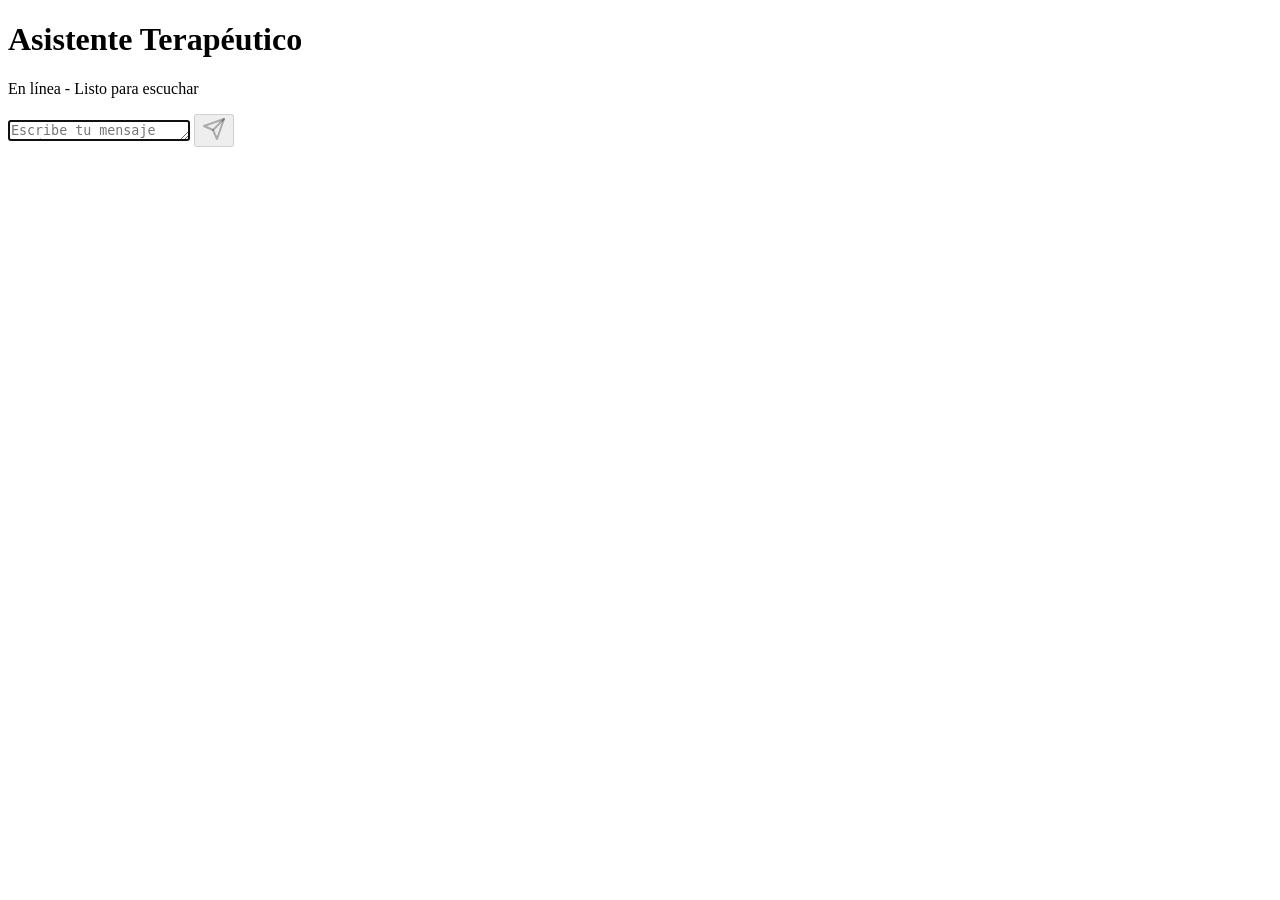
==== index.html @ d5e718c6 "Add index.html" ====
<!DOCTYPE html>
<html lang="es">
<head>
    <meta charset="UTF-8">
    <meta name="viewport" content="width=device-width, initial-scale=1.0">
    <title>Asistente Terapéutico - Web</title>
    <link rel="stylesheet" href="style.css">
    <link href="https://fonts.googleapis.com/css2?family=Inter:wght@400;500;600&display=swap" rel="stylesheet">
</head>
<body>
    <div class="app-container">
        <header class="app-header">
            <div class="header-info">
                <div class="avatar-container">
                    <div class="avatar pulse"></div>
                </div>
                <div>
                    <h1>Asistente Terapéutico</h1>
                    <p class="status">En línea - Listo para escuchar</p>
                </div>
            </div>
        </header>
        
        <main class="chat-container" id="chatContainer">
            <!-- Los mensajes aparecerán aquí -->
        </main>

        <footer class="input-container">
            <div class="input-wrapper">
                <textarea id="messageInput" placeholder="Escribe tu mensaje aquí..." rows="1" autofocus></textarea>
                <button id="sendButton" class="send-btn" aria-label="Enviar mensaje" disabled>
                    <svg viewBox="0 0 24 24" width="24" height="24" stroke="currentColor" stroke-width="2" fill="none" stroke-linecap="round" stroke-linejoin="round"><line x1="22" y1="2" x2="11" y2="13"></line><polygon points="22 2 15 22 11 13 2 9 22 2"></polygon></svg>
                </button>
            </div>
        </footer>
    </div>
    <script src="script.js"></script>
</body>
</html>
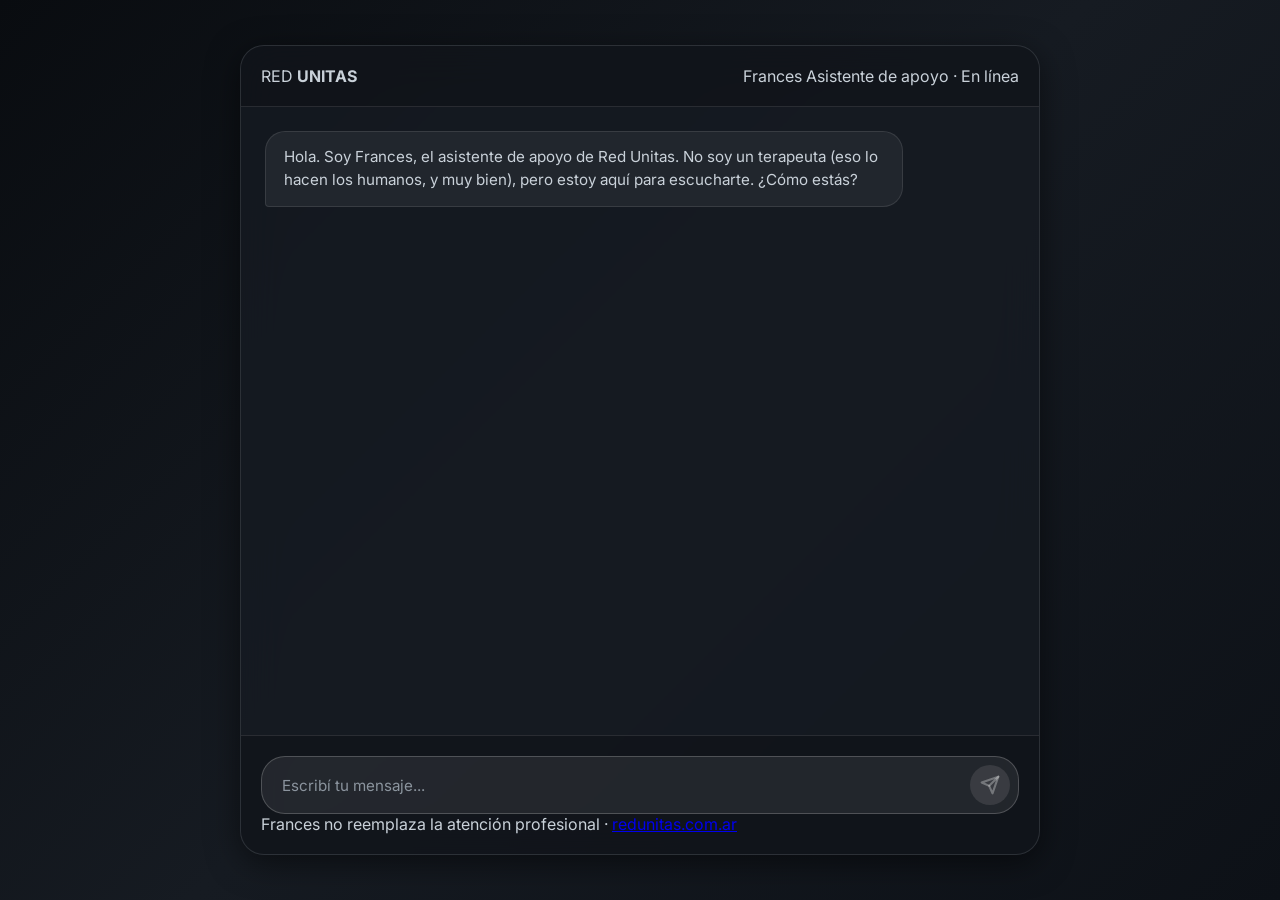
==== commit af1263c0: "UI redesign: Red Unitas branding" ====
--- a/index.html
+++ b/index.html
@@ -1,39 +1,57 @@
 <!DOCTYPE html>
 <html lang="es">
+
 <head>
     <meta charset="UTF-8">
     <meta name="viewport" content="width=device-width, initial-scale=1.0">
-    <title>Asistente Terapéutico - Web</title>
+    <title>Frances - Asistente de Apoyo | Red Unitas</title>
+    <meta name="description"
+        content="Frances es el asistente de apoyo emocional de Red Unitas. Estamos aquí para escucharte.">
     <link rel="stylesheet" href="style.css">
-    <link href="https://fonts.googleapis.com/css2?family=Inter:wght@400;500;600&display=swap" rel="stylesheet">
+    <link href="https://fonts.googleapis.com/css2?family=Inter:wght@400;500;600;700&display=swap" rel="stylesheet">
 </head>
+
 <body>
     <div class="app-container">
         <header class="app-header">
-            <div class="header-info">
-                <div class="avatar-container">
-                    <div class="avatar pulse"></div>
+            <div class="header-brand">
+                <img src="https://www.redunitas.com.ar/images/logo_header.png" alt="Red Unitas" class="logo"
+                    onerror="this.style.display='none'; document.querySelector('.logo-fallback').style.display='flex'">
+                <div class="logo-fallback" style="display:none">
+                    <span class="logo-text">RED <strong>UNITAS</strong></span>
                 </div>
-                <div>
-                    <h1>Asistente Terapéutico</h1>
-                    <p class="status">En línea - Listo para escuchar</p>
+            </div>
+            <div class="header-assistant">
+                <div class="assistant-avatar">
+                    <div class="avatar-dot pulse"></div>
+                </div>
+                <div class="assistant-info">
+                    <span class="assistant-name">Frances</span>
+                    <span class="assistant-status">Asistente de apoyo · En línea</span>
                 </div>
             </div>
         </header>
-        
+
         <main class="chat-container" id="chatContainer">
             <!-- Los mensajes aparecerán aquí -->
         </main>
 
         <footer class="input-container">
             <div class="input-wrapper">
-                <textarea id="messageInput" placeholder="Escribe tu mensaje aquí..." rows="1" autofocus></textarea>
+                <textarea id="messageInput" placeholder="Escribí tu mensaje..." rows="1" autofocus></textarea>
                 <button id="sendButton" class="send-btn" aria-label="Enviar mensaje" disabled>
-                    <svg viewBox="0 0 24 24" width="24" height="24" stroke="currentColor" stroke-width="2" fill="none" stroke-linecap="round" stroke-linejoin="round"><line x1="22" y1="2" x2="11" y2="13"></line><polygon points="22 2 15 22 11 13 2 9 22 2"></polygon></svg>
+                    <svg viewBox="0 0 24 24" width="20" height="20" stroke="currentColor" stroke-width="2.5" fill="none"
+                        stroke-linecap="round" stroke-linejoin="round">
+                        <line x1="22" y1="2" x2="11" y2="13"></line>
+                        <polygon points="22 2 15 22 11 13 2 9 22 2"></polygon>
+                    </svg>
                 </button>
             </div>
+            <p class="footer-note">Frances no reemplaza la atención profesional · <a href="https://www.redunitas.com.ar"
+                    target="_blank">redunitas.com.ar</a></p>
         </footer>
     </div>
     <script src="script.js"></script>
 </body>
-</html>
+
+</html>
--- a/style.css
+++ b/style.css
@@ -0,0 +1,261 @@
+:root {
+    --bg-color: #0d1117;
+    --container-bg: rgba(22, 27, 34, 0.8);
+    --primary: #2ea043;
+    --primary-hover: #3fb950;
+    --text-main: #c9d1d9;
+    --text-muted: #8b949e;
+    --msg-user: #1f6feb;
+    --msg-ai: #21262d;
+    --glass-border: rgba(255, 255, 255, 0.1);
+}
+
+* {
+    box-sizing: border-box;
+    margin: 0;
+    padding: 0;
+}
+
+body {
+    font-family: 'Inter', sans-serif;
+    background: linear-gradient(135deg, #090c10, #161b22, #0d1117);
+    color: var(--text-main);
+    height: 100vh;
+    display: flex;
+    justify-content: center;
+    align-items: center;
+}
+
+.app-container {
+    width: 100%;
+    max-width: 800px;
+    height: 100vh;
+    display: flex;
+    flex-direction: column;
+    background: var(--container-bg);
+    backdrop-filter: blur(20px);
+    -webkit-backdrop-filter: blur(20px);
+    box-shadow: 0 8px 32px rgba(0, 0, 0, 0.5);
+    border-left: 1px solid var(--glass-border);
+    border-right: 1px solid var(--glass-border);
+}
+
+@media (min-width: 640px) {
+    .app-container {
+        height: 90vh;
+        border-radius: 24px;
+        border: 1px solid var(--glass-border);
+        overflow: hidden;
+    }
+}
+
+.app-header {
+    padding: 20px;
+    background: rgba(0, 0, 0, 0.2);
+    border-bottom: 1px solid var(--glass-border);
+    display: flex;
+    align-items: center;
+    justify-content: space-between;
+}
+
+.header-info {
+    display: flex;
+    align-items: center;
+    gap: 16px;
+}
+
+.avatar {
+    width: 44px;
+    height: 44px;
+    border-radius: 50%;
+    background: linear-gradient(135deg, #3fb950, #2ea043);
+    position: relative;
+    box-shadow: 0 0 15px rgba(46, 160, 67, 0.4);
+}
+
+.pulse {
+    animation: pulse 2s infinite;
+}
+
+@keyframes pulse {
+    0% { box-shadow: 0 0 0 0 rgba(46, 160, 67, 0.4); }
+    70% { box-shadow: 0 0 0 10px rgba(46, 160, 67, 0); }
+    100% { box-shadow: 0 0 0 0 rgba(46, 160, 67, 0); }
+}
+
+h1 {
+    font-size: 1.2rem;
+    font-weight: 600;
+    margin-bottom: 4px;
+}
+
+.status {
+    font-size: 0.85rem;
+    color: var(--primary);
+    display: flex;
+    align-items: center;
+    gap: 6px;
+}
+
+.status::before {
+    content: '';
+    display: block;
+    width: 8px;
+    height: 8px;
+    background: var(--primary);
+    border-radius: 50%;
+}
+
+.chat-container {
+    flex: 1;
+    padding: 24px;
+    overflow-y: auto;
+    display: flex;
+    flex-direction: column;
+    gap: 16px;
+    scroll-behavior: smooth;
+}
+
+.chat-container::-webkit-scrollbar { width: 6px; }
+.chat-container::-webkit-scrollbar-track { background: transparent; }
+.chat-container::-webkit-scrollbar-thumb { background: rgba(255,255,255,0.1); border-radius: 10px; }
+
+.message {
+    max-width: 85%;
+    padding: 14px 18px;
+    border-radius: 20px;
+    font-size: 0.95rem;
+    line-height: 1.5;
+    animation: floatIn 0.3s ease-out forwards;
+    opacity: 0;
+    transform: translateY(10px);
+    word-wrap: break-word;
+}
+
+.message p {
+    margin-bottom: 10px;
+}
+.message p:last-child {
+    margin-bottom: 0;
+}
+
+@keyframes floatIn {
+    to { opacity: 1; transform: translateY(0); }
+}
+
+.message.ai {
+    background: var(--msg-ai);
+    align-self: flex-start;
+    border-bottom-left-radius: 4px;
+    color: var(--text-main);
+    border: 1px solid var(--glass-border);
+}
+
+.message.user {
+    background: var(--msg-user);
+    align-self: flex-end;
+    border-bottom-right-radius: 4px;
+    color: #fff;
+    box-shadow: 0 4px 12px rgba(31, 111, 235, 0.3);
+}
+
+.message.error {
+    background: rgba(248, 81, 73, 0.1);
+    color: #ff7b72;
+    border: 1px solid rgba(248, 81, 73, 0.4);
+    align-self: center;
+    font-size: 0.85rem;
+}
+
+.input-container {
+    padding: 20px;
+    background: rgba(0, 0, 0, 0.2);
+    border-top: 1px solid var(--glass-border);
+}
+
+.input-wrapper {
+    display: flex;
+    gap: 12px;
+    background: rgba(255, 255, 255, 0.05);
+    border: 1px solid var(--glass-border);
+    border-radius: 24px;
+    padding: 8px 8px 8px 20px;
+    align-items: flex-end;
+    transition: all 0.2s ease;
+}
+
+.input-wrapper:focus-within {
+    border-color: rgba(255,255,255,0.2);
+    background: rgba(255, 255, 255, 0.08);
+}
+
+textarea {
+    flex: 1;
+    background: transparent;
+    border: none;
+    color: var(--text-main);
+    font-family: inherit;
+    font-size: 0.95rem;
+    resize: none;
+    max-height: 120px;
+    padding: 10px 0;
+    outline: none;
+}
+
+textarea::placeholder {
+    color: var(--text-muted);
+}
+
+.send-btn {
+    background: var(--primary);
+    color: #fff;
+    border: none;
+    width: 40px;
+    height: 40px;
+    border-radius: 50%;
+    display: flex;
+    justify-content: center;
+    align-items: center;
+    cursor: pointer;
+    transition: all 0.2s;
+    flex-shrink: 0;
+}
+
+.send-btn:hover:not(:disabled) {
+    background: var(--primary-hover);
+    transform: scale(1.05);
+}
+
+.send-btn:disabled {
+    background: rgba(255, 255, 255, 0.1);
+    color: rgba(255, 255, 255, 0.3);
+    cursor: not-allowed;
+}
+
+.typing-indicator {
+    display: flex;
+    gap: 4px;
+    padding: 16px 20px;
+    background: var(--msg-ai);
+    border-radius: 20px;
+    border-bottom-left-radius: 4px;
+    align-self: flex-start;
+    animation: floatIn 0.3s ease-out forwards;
+    border: 1px solid var(--glass-border);
+}
+
+.dot {
+    width: 6px;
+    height: 6px;
+    background: var(--text-muted);
+    border-radius: 50%;
+    animation: bounce 1.4s infinite ease-in-out both;
+}
+
+.dot:nth-child(1) { animation-delay: -0.32s; }
+.dot:nth-child(2) { animation-delay: -0.16s; }
+
+@keyframes bounce {
+    0%, 80%, 100% { transform: scale(0); }
+    40% { transform: scale(1); }
+}
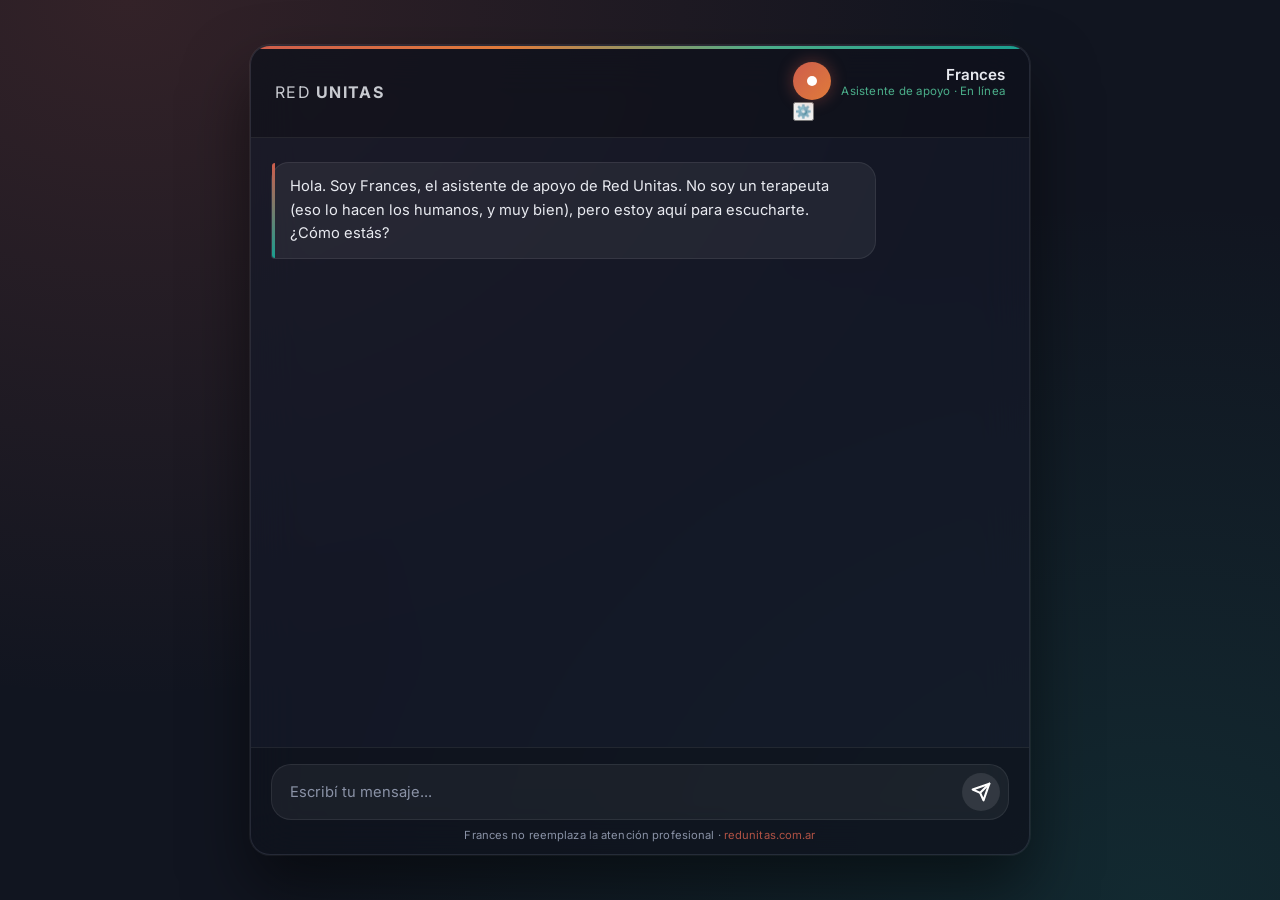
==== commit df77745c: "Add setup overlay for API key" ====
--- a/index.html
+++ b/index.html
@@ -12,6 +12,27 @@
 </head>
 
 <body>
+
+    <!-- ── Setup overlay (shown on first visit) ── -->
+    <div id="setupOverlay" class="overlay" style="display:none">
+        <div class="overlay-card">
+            <img src="https://www.redunitas.com.ar/images/logo_header.png" alt="Red Unitas" class="overlay-logo"
+                onerror="this.style.display='none'">
+            <h2>Configurar Frances</h2>
+            <p>Para usar el asistente necesitás una <strong>API Key de Groq</strong> (gratuita).</p>
+            <ol>
+                <li>Creá una cuenta en <a href="https://console.groq.com" target="_blank">console.groq.com</a></li>
+                <li>Andá a <strong>API Keys → Create API Key</strong></li>
+                <li>Pegá la key aquí abajo</li>
+            </ol>
+            <input type="password" id="apiKeyInput" placeholder="gsk_..." autocomplete="off" spellcheck="false">
+            <p id="keyError" class="key-error"></p>
+            <button id="saveKeyBtn" class="overlay-btn">Guardar y empezar</button>
+            <p class="overlay-note">La key se guarda solo en tu navegador. Nunca se sube a ningún servidor.</p>
+        </div>
+    </div>
+
+    <!-- ── Main app ── -->
     <div class="app-container">
         <header class="app-header">
             <div class="header-brand">
@@ -21,24 +42,25 @@
                     <span class="logo-text">RED <strong>UNITAS</strong></span>
                 </div>
             </div>
-            <div class="header-assistant">
-                <div class="assistant-avatar">
-                    <div class="avatar-dot pulse"></div>
+            <div class="header-right">
+                <div class="header-assistant">
+                    <div class="assistant-avatar">
+                        <div class="avatar-dot pulse"></div>
+                    </div>
+                    <div class="assistant-info">
+                        <span class="assistant-name">Frances</span>
+                        <span class="assistant-status">Asistente de apoyo · En línea</span>
+                    </div>
                 </div>
-                <div class="assistant-info">
-                    <span class="assistant-name">Frances</span>
-                    <span class="assistant-status">Asistente de apoyo · En línea</span>
-                </div>
+                <button id="changeKeyBtn" class="key-btn" title="Cambiar API Key">⚙️</button>
             </div>
         </header>
 
-        <main class="chat-container" id="chatContainer">
-            <!-- Los mensajes aparecerán aquí -->
-        </main>
+        <main class="chat-container" id="chatContainer"></main>
 
         <footer class="input-container">
             <div class="input-wrapper">
-                <textarea id="messageInput" placeholder="Escribí tu mensaje..." rows="1" autofocus></textarea>
+                <textarea id="messageInput" placeholder="Escribí tu mensaje..." rows="1" disabled></textarea>
                 <button id="sendButton" class="send-btn" aria-label="Enviar mensaje" disabled>
                     <svg viewBox="0 0 24 24" width="20" height="20" stroke="currentColor" stroke-width="2.5" fill="none"
                         stroke-linecap="round" stroke-linejoin="round">
@@ -47,10 +69,13 @@
                     </svg>
                 </button>
             </div>
-            <p class="footer-note">Frances no reemplaza la atención profesional · <a href="https://www.redunitas.com.ar"
-                    target="_blank">redunitas.com.ar</a></p>
+            <p class="footer-note">
+                Frances no reemplaza la atención profesional ·
+                <a href="https://www.redunitas.com.ar" target="_blank">redunitas.com.ar</a>
+            </p>
         </footer>
     </div>
+
     <script src="script.js"></script>
 </body>
 
--- a/style.css
+++ b/style.css
@@ -1,205 +1,309 @@
 :root {
-    --bg-color: #0d1117;
-    --container-bg: rgba(22, 27, 34, 0.8);
-    --primary: #2ea043;
-    --primary-hover: #3fb950;
-    --text-main: #c9d1d9;
-    --text-muted: #8b949e;
-    --msg-user: #1f6feb;
-    --msg-ai: #21262d;
-    --glass-border: rgba(255, 255, 255, 0.1);
-}
-
-* {
+    /* Red Unitas brand palette */
+    --ru-coral: #CE5D4C;
+    --ru-orange: #E07B3A;
+    --ru-green: #4BAE8A;
+    --ru-teal: #1A9E8F;
+    --ru-dark: #1a1f2e;
+    --ru-darker: #111520;
+    --ru-card: rgba(255, 255, 255, 0.05);
+    --ru-border: rgba(255, 255, 255, 0.08);
+    --text-main: #e8eaf0;
+    --text-muted: #8a92a6;
+    --msg-user-bg: var(--ru-coral);
+    --msg-ai-bg: rgba(255, 255, 255, 0.06);
+}
+
+/* ─── Reset ─── */
+*,
+*::before,
+*::after {
     box-sizing: border-box;
     margin: 0;
     padding: 0;
 }
 
+html,
 body {
+    height: 100%;
     font-family: 'Inter', sans-serif;
-    background: linear-gradient(135deg, #090c10, #161b22, #0d1117);
+    background: var(--ru-darker);
     color: var(--text-main);
-    height: 100vh;
+}
+
+body {
+    background:
+        radial-gradient(ellipse at 10% 0%, rgba(206, 93, 76, .18) 0%, transparent 55%),
+        radial-gradient(ellipse at 90% 100%, rgba(26, 158, 143, .15) 0%, transparent 55%),
+        var(--ru-darker);
     display: flex;
     justify-content: center;
     align-items: center;
-}
-
+    min-height: 100vh;
+}
+
+/* ─── App shell ─── */
 .app-container {
     width: 100%;
-    max-width: 800px;
+    max-width: 780px;
     height: 100vh;
     display: flex;
     flex-direction: column;
-    background: var(--container-bg);
-    backdrop-filter: blur(20px);
-    -webkit-backdrop-filter: blur(20px);
-    box-shadow: 0 8px 32px rgba(0, 0, 0, 0.5);
-    border-left: 1px solid var(--glass-border);
-    border-right: 1px solid var(--glass-border);
+    background: rgba(20, 25, 40, 0.7);
+    backdrop-filter: blur(24px);
+    -webkit-backdrop-filter: blur(24px);
+    border: 1px solid var(--ru-border);
+    overflow: hidden;
 }
 
 @media (min-width: 640px) {
     .app-container {
         height: 90vh;
-        border-radius: 24px;
-        border: 1px solid var(--glass-border);
-        overflow: hidden;
-    }
-}
-
+        border-radius: 20px;
+        box-shadow: 0 32px 64px rgba(0, 0, 0, .5), 0 0 0 1px var(--ru-border);
+    }
+}
+
+/* ─── Header ─── */
 .app-header {
-    padding: 20px;
-    background: rgba(0, 0, 0, 0.2);
-    border-bottom: 1px solid var(--glass-border);
     display: flex;
     align-items: center;
     justify-content: space-between;
-}
-
-.header-info {
-    display: flex;
-    align-items: center;
+    padding: 16px 24px;
+    background: rgba(0, 0, 0, .25);
+    border-bottom: 1px solid var(--ru-border);
     gap: 16px;
 }
 
-.avatar {
-    width: 44px;
-    height: 44px;
+.header-brand {
+    display: flex;
+    align-items: center;
+}
+
+.logo {
+    height: 36px;
+    width: auto;
+    filter: brightness(0) invert(1);
+    /* logo blanco sobre fondo oscuro */
+    opacity: 0.92;
+}
+
+.logo-fallback {
+    align-items: center;
+}
+
+.logo-text {
+    font-size: 1rem;
+    letter-spacing: .08em;
+    color: var(--text-main);
+    opacity: .85;
+}
+
+.header-assistant {
+    display: flex;
+    align-items: center;
+    gap: 10px;
+}
+
+.assistant-avatar {
+    position: relative;
+    width: 38px;
+    height: 38px;
     border-radius: 50%;
-    background: linear-gradient(135deg, #3fb950, #2ea043);
+    background: linear-gradient(135deg, var(--ru-coral), var(--ru-orange));
+    display: flex;
+    align-items: center;
+    justify-content: center;
+    box-shadow: 0 0 16px rgba(206, 93, 76, .4);
+    flex-shrink: 0;
+}
+
+.avatar-dot {
+    width: 10px;
+    height: 10px;
+    border-radius: 50%;
+    background: #fff;
+}
+
+.pulse {
+    animation: pulse 2.4s infinite;
+}
+
+@keyframes pulse {
+    0% {
+        box-shadow: 0 0 0 0 rgba(255, 255, 255, .6);
+    }
+
+    70% {
+        box-shadow: 0 0 0 8px rgba(255, 255, 255, 0);
+    }
+
+    100% {
+        box-shadow: 0 0 0 0 rgba(255, 255, 255, 0);
+    }
+}
+
+.assistant-info {
+    display: flex;
+    flex-direction: column;
+    align-items: flex-end;
+}
+
+.assistant-name {
+    font-size: .95rem;
+    font-weight: 600;
+    color: var(--text-main);
+}
+
+.assistant-status {
+    font-size: .72rem;
+    color: var(--ru-green);
+    letter-spacing: .02em;
+}
+
+/* ─── Colored top bar (brand stripe) ─── */
+.app-header::before {
+    content: '';
+    position: absolute;
+    top: 0;
+    left: 0;
+    right: 0;
+    height: 3px;
+    background: linear-gradient(90deg,
+            var(--ru-coral) 0%,
+            var(--ru-orange) 33%,
+            var(--ru-green) 66%,
+            var(--ru-teal) 100%);
+    border-radius: 20px 20px 0 0;
+}
+
+.app-container {
     position: relative;
-    box-shadow: 0 0 15px rgba(46, 160, 67, 0.4);
-}
-
-.pulse {
-    animation: pulse 2s infinite;
-}
-
-@keyframes pulse {
-    0% { box-shadow: 0 0 0 0 rgba(46, 160, 67, 0.4); }
-    70% { box-shadow: 0 0 0 10px rgba(46, 160, 67, 0); }
-    100% { box-shadow: 0 0 0 0 rgba(46, 160, 67, 0); }
-}
-
-h1 {
-    font-size: 1.2rem;
-    font-weight: 600;
-    margin-bottom: 4px;
-}
-
-.status {
-    font-size: 0.85rem;
-    color: var(--primary);
-    display: flex;
-    align-items: center;
-    gap: 6px;
-}
-
-.status::before {
-    content: '';
-    display: block;
-    width: 8px;
-    height: 8px;
-    background: var(--primary);
-    border-radius: 50%;
-}
-
+}
+
+/* ─── Chat area ─── */
 .chat-container {
     flex: 1;
-    padding: 24px;
     overflow-y: auto;
+    padding: 24px 20px;
     display: flex;
     flex-direction: column;
-    gap: 16px;
+    gap: 14px;
     scroll-behavior: smooth;
 }
 
-.chat-container::-webkit-scrollbar { width: 6px; }
-.chat-container::-webkit-scrollbar-track { background: transparent; }
-.chat-container::-webkit-scrollbar-thumb { background: rgba(255,255,255,0.1); border-radius: 10px; }
-
+.chat-container::-webkit-scrollbar {
+    width: 5px;
+}
+
+.chat-container::-webkit-scrollbar-track {
+    background: transparent;
+}
+
+.chat-container::-webkit-scrollbar-thumb {
+    background: rgba(255, 255, 255, .08);
+    border-radius: 10px;
+}
+
+/* ─── Messages ─── */
 .message {
-    max-width: 85%;
-    padding: 14px 18px;
-    border-radius: 20px;
-    font-size: 0.95rem;
-    line-height: 1.5;
-    animation: floatIn 0.3s ease-out forwards;
+    max-width: 82%;
+    padding: 12px 16px;
+    border-radius: 18px;
+    font-size: .92rem;
+    line-height: 1.6;
+    word-wrap: break-word;
+    animation: floatIn .25s ease-out forwards;
     opacity: 0;
-    transform: translateY(10px);
-    word-wrap: break-word;
-}
-
-.message p {
-    margin-bottom: 10px;
-}
-.message p:last-child {
-    margin-bottom: 0;
+    transform: translateY(8px);
 }
 
 @keyframes floatIn {
-    to { opacity: 1; transform: translateY(0); }
+    to {
+        opacity: 1;
+        transform: translateY(0);
+    }
 }
 
 .message.ai {
-    background: var(--msg-ai);
+    background: var(--msg-ai-bg);
+    border: 1px solid var(--ru-border);
     align-self: flex-start;
     border-bottom-left-radius: 4px;
     color: var(--text-main);
-    border: 1px solid var(--glass-border);
+}
+
+/* thin coral left accent on AI messages */
+.message.ai::before {
+    content: '';
+    display: block;
+    width: 3px;
+    height: 100%;
+    background: linear-gradient(180deg, var(--ru-coral), var(--ru-teal));
+    position: absolute;
+    left: 0;
+    top: 0;
+    border-radius: 4px 0 0 4px;
+}
+
+.message.ai {
+    position: relative;
+    padding-left: 18px;
 }
 
 .message.user {
-    background: var(--msg-user);
+    background: linear-gradient(135deg, var(--ru-coral), var(--ru-orange));
     align-self: flex-end;
     border-bottom-right-radius: 4px;
     color: #fff;
-    box-shadow: 0 4px 12px rgba(31, 111, 235, 0.3);
+    box-shadow: 0 4px 16px rgba(206, 93, 76, .3);
 }
 
 .message.error {
-    background: rgba(248, 81, 73, 0.1);
-    color: #ff7b72;
-    border: 1px solid rgba(248, 81, 73, 0.4);
+    background: rgba(206, 93, 76, .12);
+    border: 1px solid rgba(206, 93, 76, .35);
+    color: #f08070;
     align-self: center;
-    font-size: 0.85rem;
-}
-
+    font-size: .82rem;
+    text-align: center;
+    border-radius: 12px;
+}
+
+/* ─── Input area ─── */
 .input-container {
-    padding: 20px;
-    background: rgba(0, 0, 0, 0.2);
-    border-top: 1px solid var(--glass-border);
+    padding: 16px 20px 12px;
+    background: rgba(0, 0, 0, .2);
+    border-top: 1px solid var(--ru-border);
 }
 
 .input-wrapper {
     display: flex;
-    gap: 12px;
-    background: rgba(255, 255, 255, 0.05);
-    border: 1px solid var(--glass-border);
-    border-radius: 24px;
-    padding: 8px 8px 8px 20px;
     align-items: flex-end;
-    transition: all 0.2s ease;
+    gap: 10px;
+    background: rgba(255, 255, 255, .05);
+    border: 1px solid var(--ru-border);
+    border-radius: 20px;
+    padding: 8px 8px 8px 18px;
+    transition: border-color .2s, background .2s;
 }
 
 .input-wrapper:focus-within {
-    border-color: rgba(255,255,255,0.2);
-    background: rgba(255, 255, 255, 0.08);
+    border-color: rgba(206, 93, 76, .5);
+    background: rgba(255, 255, 255, .07);
 }
 
 textarea {
     flex: 1;
     background: transparent;
     border: none;
+    outline: none;
     color: var(--text-main);
     font-family: inherit;
-    font-size: 0.95rem;
+    font-size: .92rem;
     resize: none;
     max-height: 120px;
-    padding: 10px 0;
-    outline: none;
+    padding: 8px 0;
+    line-height: 1.5;
 }
 
 textarea::placeholder {
@@ -207,55 +311,92 @@
 }
 
 .send-btn {
-    background: var(--primary);
+    width: 38px;
+    height: 38px;
+    border-radius: 50%;
+    border: none;
+    background: linear-gradient(135deg, var(--ru-coral), var(--ru-orange));
     color: #fff;
-    border: none;
-    width: 40px;
-    height: 40px;
-    border-radius: 50%;
-    display: flex;
+    display: flex;
+    align-items: center;
     justify-content: center;
-    align-items: center;
     cursor: pointer;
-    transition: all 0.2s;
     flex-shrink: 0;
+    transition: transform .15s, opacity .15s, box-shadow .15s;
+    box-shadow: 0 4px 12px rgba(206, 93, 76, .35);
 }
 
 .send-btn:hover:not(:disabled) {
-    background: var(--primary-hover);
-    transform: scale(1.05);
+    transform: scale(1.08);
+    box-shadow: 0 6px 18px rgba(206, 93, 76, .5);
 }
 
 .send-btn:disabled {
-    background: rgba(255, 255, 255, 0.1);
-    color: rgba(255, 255, 255, 0.3);
+    background: rgba(255, 255, 255, .1);
+    box-shadow: none;
     cursor: not-allowed;
 }
 
+.footer-note {
+    text-align: center;
+    font-size: .70rem;
+    color: var(--text-muted);
+    margin-top: 8px;
+    letter-spacing: .01em;
+}
+
+.footer-note a {
+    color: var(--ru-coral);
+    text-decoration: none;
+    opacity: .85;
+}
+
+.footer-note a:hover {
+    opacity: 1;
+    text-decoration: underline;
+}
+
+/* ─── Typing indicator ─── */
 .typing-indicator {
     display: flex;
-    gap: 4px;
-    padding: 16px 20px;
-    background: var(--msg-ai);
-    border-radius: 20px;
+    gap: 5px;
+    padding: 14px 18px 14px 20px;
+    background: var(--msg-ai-bg);
+    border: 1px solid var(--ru-border);
+    border-radius: 18px;
     border-bottom-left-radius: 4px;
     align-self: flex-start;
-    animation: floatIn 0.3s ease-out forwards;
-    border: 1px solid var(--glass-border);
+    animation: floatIn .25s ease-out forwards;
 }
 
 .dot {
     width: 6px;
     height: 6px;
-    background: var(--text-muted);
+    background: var(--ru-coral);
     border-radius: 50%;
-    animation: bounce 1.4s infinite ease-in-out both;
-}
-
-.dot:nth-child(1) { animation-delay: -0.32s; }
-.dot:nth-child(2) { animation-delay: -0.16s; }
+    animation: bounce 1.2s infinite ease-in-out both;
+    opacity: .7;
+}
+
+.dot:nth-child(1) {
+    animation-delay: -0.32s;
+}
+
+.dot:nth-child(2) {
+    animation-delay: -0.16s;
+}
 
 @keyframes bounce {
-    0%, 80%, 100% { transform: scale(0); }
-    40% { transform: scale(1); }
-}
+
+    0%,
+    80%,
+    100% {
+        transform: scale(0.6);
+        opacity: .4;
+    }
+
+    40% {
+        transform: scale(1);
+        opacity: 1;
+    }
+}
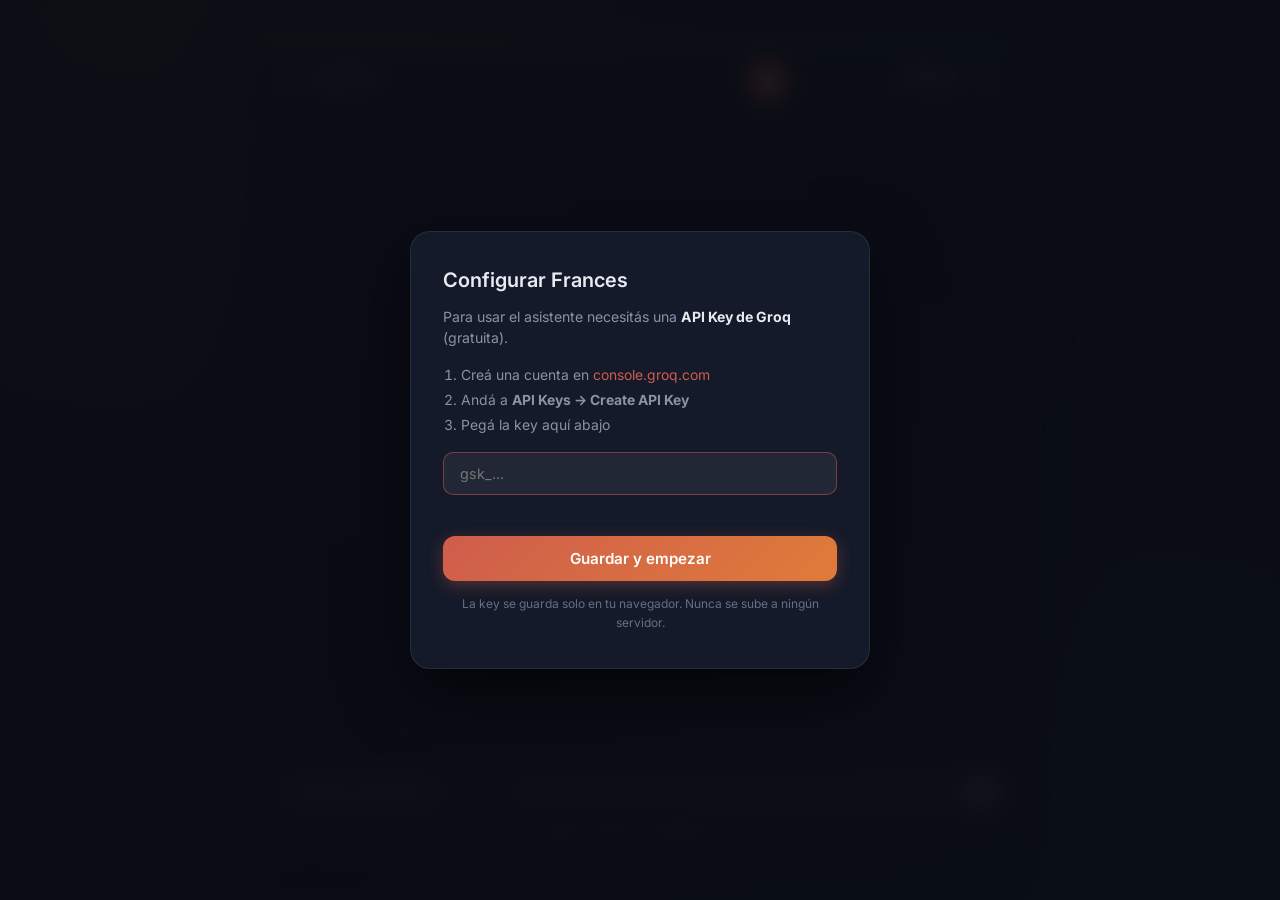
==== commit 4319ab3d: "Fix overlay button + improved prompt" ====
--- a/index.html
+++ b/index.html
@@ -5,15 +5,14 @@
     <meta charset="UTF-8">
     <meta name="viewport" content="width=device-width, initial-scale=1.0">
     <title>Frances - Asistente de Apoyo | Red Unitas</title>
-    <meta name="description"
-        content="Frances es el asistente de apoyo emocional de Red Unitas. Estamos aquí para escucharte.">
+    <meta name="description" content="Frances es el asistente de apoyo emocional de Red Unitas.">
     <link rel="stylesheet" href="style.css">
     <link href="https://fonts.googleapis.com/css2?family=Inter:wght@400;500;600;700&display=swap" rel="stylesheet">
 </head>
 
 <body>
 
-    <!-- ── Setup overlay (shown on first visit) ── -->
+    <!-- Setup overlay -->
     <div id="setupOverlay" class="overlay" style="display:none">
         <div class="overlay-card">
             <img src="https://www.redunitas.com.ar/images/logo_header.png" alt="Red Unitas" class="overlay-logo"
@@ -27,12 +26,12 @@
             </ol>
             <input type="password" id="apiKeyInput" placeholder="gsk_..." autocomplete="off" spellcheck="false">
             <p id="keyError" class="key-error"></p>
-            <button id="saveKeyBtn" class="overlay-btn">Guardar y empezar</button>
+            <button class="overlay-btn" onclick="saveAndStart()">Guardar y empezar</button>
             <p class="overlay-note">La key se guarda solo en tu navegador. Nunca se sube a ningún servidor.</p>
         </div>
     </div>
 
-    <!-- ── Main app ── -->
+    <!-- Main app -->
     <div class="app-container">
         <header class="app-header">
             <div class="header-brand">
@@ -52,7 +51,7 @@
                         <span class="assistant-status">Asistente de apoyo · En línea</span>
                     </div>
                 </div>
-                <button id="changeKeyBtn" class="key-btn" title="Cambiar API Key">⚙️</button>
+                <button class="key-btn" title="Cambiar API Key" onclick="showSetupOverlay()">⚙️</button>
             </div>
         </header>
 
--- a/style.css
+++ b/style.css
@@ -399,4 +399,142 @@
         transform: scale(1);
         opacity: 1;
     }
+}
+
+/* ─── Header right group ─── */
+.header-right {
+    display: flex;
+    align-items: center;
+    gap: 10px;
+}
+
+.key-btn {
+    background: transparent;
+    border: 1px solid var(--ru-border);
+    color: var(--text-muted);
+    border-radius: 8px;
+    padding: 4px 8px;
+    cursor: pointer;
+    font-size: .85rem;
+    transition: background .15s, color .15s;
+}
+
+.key-btn:hover {
+    background: rgba(255, 255, 255, .07);
+    color: var(--text-main);
+}
+
+/* ─── Setup overlay ─── */
+.overlay {
+    position: fixed;
+    inset: 0;
+    background: rgba(10, 12, 20, 0.88);
+    backdrop-filter: blur(12px);
+    -webkit-backdrop-filter: blur(12px);
+    z-index: 100;
+    display: flex;
+    align-items: center;
+    justify-content: center;
+    padding: 20px;
+}
+
+.overlay-card {
+    background: rgba(22, 28, 44, 0.95);
+    border: 1px solid var(--ru-border);
+    border-radius: 20px;
+    padding: 36px 32px;
+    max-width: 460px;
+    width: 100%;
+    box-shadow: 0 24px 64px rgba(0, 0, 0, .6);
+    display: flex;
+    flex-direction: column;
+    gap: 14px;
+}
+
+.overlay-logo {
+    height: 32px;
+    width: auto;
+    filter: brightness(0) invert(1);
+    opacity: .85;
+    margin-bottom: 4px;
+}
+
+.overlay-card h2 {
+    font-size: 1.25rem;
+    font-weight: 600;
+}
+
+.overlay-card p {
+    font-size: .88rem;
+    color: var(--text-muted);
+    line-height: 1.55;
+}
+
+.overlay-card p strong {
+    color: var(--text-main);
+}
+
+.overlay-card ol {
+    font-size: .87rem;
+    color: var(--text-muted);
+    padding-left: 18px;
+    line-height: 1.8;
+}
+
+.overlay-card ol a {
+    color: var(--ru-coral);
+    text-decoration: none;
+}
+
+.overlay-card ol a:hover {
+    text-decoration: underline;
+}
+
+.overlay-card input[type="password"] {
+    width: 100%;
+    background: rgba(255, 255, 255, .06);
+    border: 1px solid var(--ru-border);
+    border-radius: 10px;
+    padding: 12px 16px;
+    color: var(--text-main);
+    font-family: inherit;
+    font-size: .9rem;
+    outline: none;
+    transition: border-color .2s;
+}
+
+.overlay-card input[type="password"]:focus {
+    border-color: rgba(206, 93, 76, .5);
+}
+
+.key-error {
+    color: #f08070 !important;
+    font-size: .8rem !important;
+    min-height: 1em;
+}
+
+.overlay-btn {
+    background: linear-gradient(135deg, var(--ru-coral), var(--ru-orange));
+    color: #fff;
+    border: none;
+    border-radius: 12px;
+    padding: 13px;
+    font-family: inherit;
+    font-size: .95rem;
+    font-weight: 600;
+    cursor: pointer;
+    transition: transform .15s, box-shadow .15s;
+    box-shadow: 0 4px 16px rgba(206, 93, 76, .35);
+}
+
+.overlay-btn:hover {
+    transform: translateY(-1px);
+    box-shadow: 0 6px 20px rgba(206, 93, 76, .5);
+}
+
+.overlay-note {
+    font-size: .75rem !important;
+    text-align: center;
+    color: var(--text-muted) !important;
+    opacity: .7;
 }
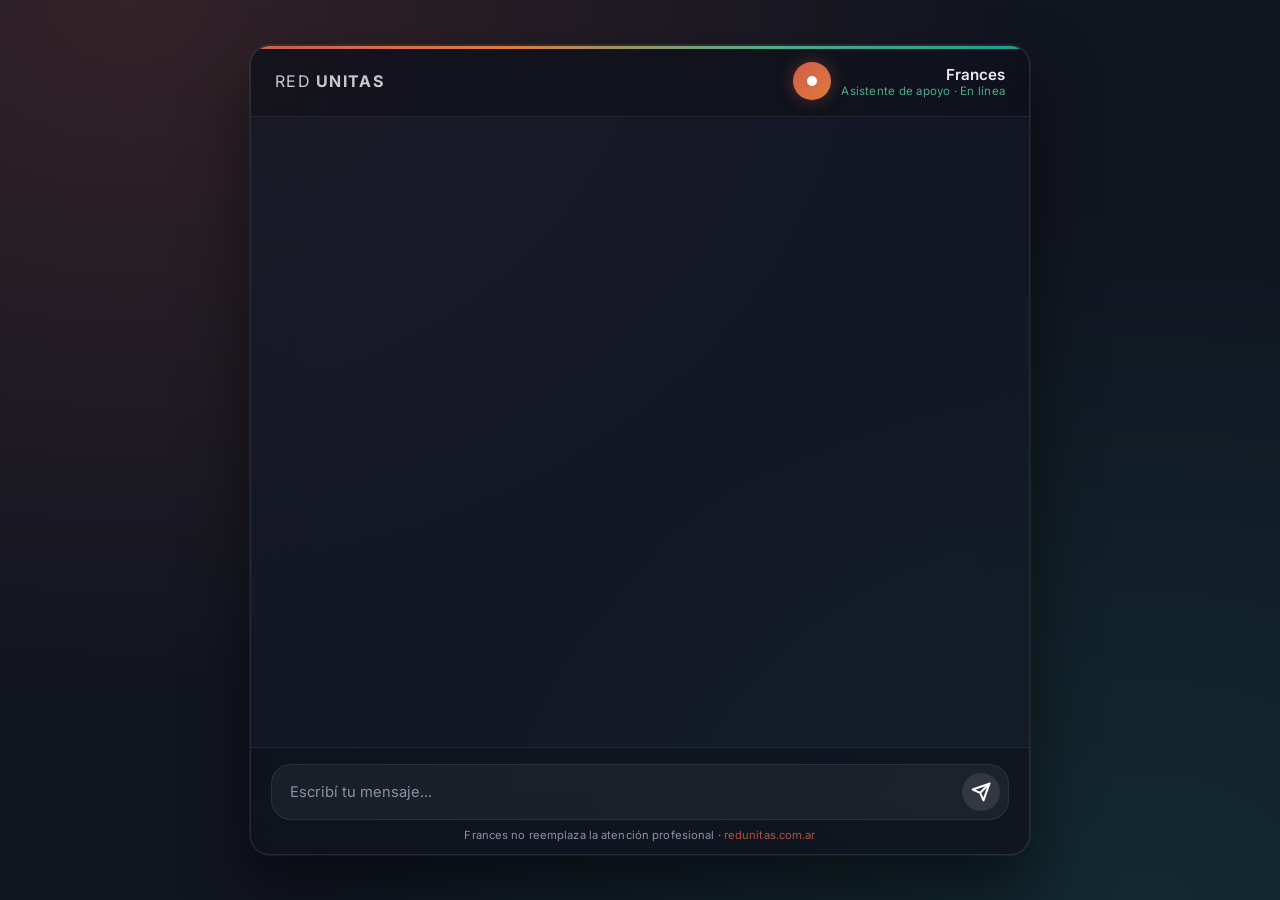
==== commit 8cc0c71c: "Clean UI for Vercel deploy" ====
--- a/index.html
+++ b/index.html
@@ -5,33 +5,13 @@
     <meta charset="UTF-8">
     <meta name="viewport" content="width=device-width, initial-scale=1.0">
     <title>Frances - Asistente de Apoyo | Red Unitas</title>
-    <meta name="description" content="Frances es el asistente de apoyo emocional de Red Unitas.">
+    <meta name="description"
+        content="Frances es el asistente de apoyo emocional de Red Unitas. Estamos aquí para escucharte.">
     <link rel="stylesheet" href="style.css">
     <link href="https://fonts.googleapis.com/css2?family=Inter:wght@400;500;600;700&display=swap" rel="stylesheet">
 </head>
 
 <body>
-
-    <!-- Setup overlay -->
-    <div id="setupOverlay" class="overlay" style="display:none">
-        <div class="overlay-card">
-            <img src="https://www.redunitas.com.ar/images/logo_header.png" alt="Red Unitas" class="overlay-logo"
-                onerror="this.style.display='none'">
-            <h2>Configurar Frances</h2>
-            <p>Para usar el asistente necesitás una <strong>API Key de Groq</strong> (gratuita).</p>
-            <ol>
-                <li>Creá una cuenta en <a href="https://console.groq.com" target="_blank">console.groq.com</a></li>
-                <li>Andá a <strong>API Keys → Create API Key</strong></li>
-                <li>Pegá la key aquí abajo</li>
-            </ol>
-            <input type="password" id="apiKeyInput" placeholder="gsk_..." autocomplete="off" spellcheck="false">
-            <p id="keyError" class="key-error"></p>
-            <button class="overlay-btn" onclick="saveAndStart()">Guardar y empezar</button>
-            <p class="overlay-note">La key se guarda solo en tu navegador. Nunca se sube a ningún servidor.</p>
-        </div>
-    </div>
-
-    <!-- Main app -->
     <div class="app-container">
         <header class="app-header">
             <div class="header-brand">
@@ -41,17 +21,14 @@
                     <span class="logo-text">RED <strong>UNITAS</strong></span>
                 </div>
             </div>
-            <div class="header-right">
-                <div class="header-assistant">
-                    <div class="assistant-avatar">
-                        <div class="avatar-dot pulse"></div>
-                    </div>
-                    <div class="assistant-info">
-                        <span class="assistant-name">Frances</span>
-                        <span class="assistant-status">Asistente de apoyo · En línea</span>
-                    </div>
+            <div class="header-assistant">
+                <div class="assistant-avatar">
+                    <div class="avatar-dot pulse"></div>
                 </div>
-                <button class="key-btn" title="Cambiar API Key" onclick="showSetupOverlay()">⚙️</button>
+                <div class="assistant-info">
+                    <span class="assistant-name">Frances</span>
+                    <span class="assistant-status">Asistente de apoyo · En línea</span>
+                </div>
             </div>
         </header>
 
@@ -74,7 +51,6 @@
             </p>
         </footer>
     </div>
-
     <script src="script.js"></script>
 </body>
 
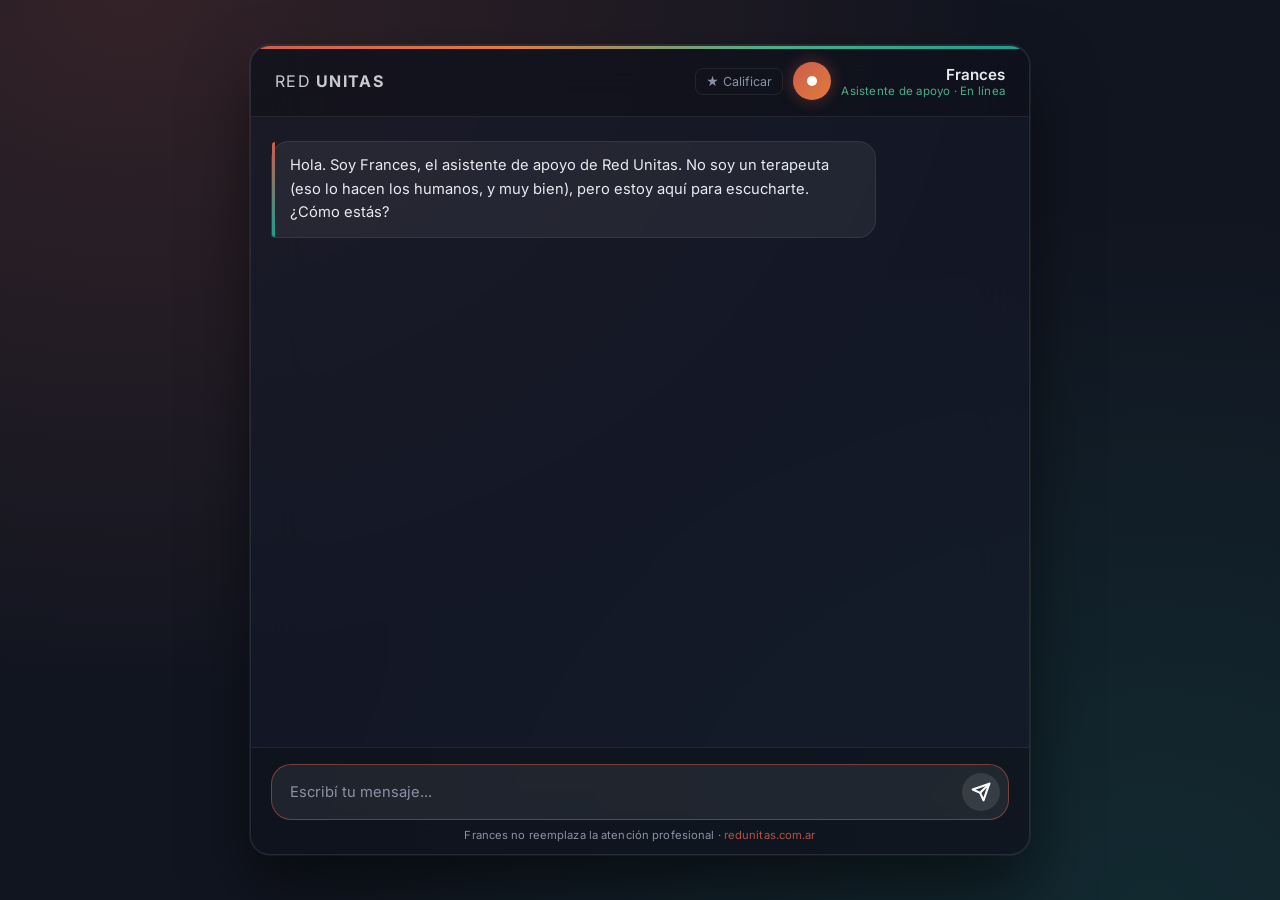
==== commit fe2dc233: "Add feedback system (thumbs + star rating modal)" ====
--- a/index.html
+++ b/index.html
@@ -21,13 +21,18 @@
                     <span class="logo-text">RED <strong>UNITAS</strong></span>
                 </div>
             </div>
-            <div class="header-assistant">
-                <div class="assistant-avatar">
-                    <div class="avatar-dot pulse"></div>
-                </div>
-                <div class="assistant-info">
-                    <span class="assistant-name">Frances</span>
-                    <span class="assistant-status">Asistente de apoyo · En línea</span>
+            <div class="header-right">
+                <button id="openRatingBtn" class="rating-header-btn" title="Calificar esta conversación" onclick="showRatingModal()">
+                    &#9733; Calificar
+                </button>
+                <div class="header-assistant">
+                    <div class="assistant-avatar">
+                        <div class="avatar-dot pulse"></div>
+                    </div>
+                    <div class="assistant-info">
+                        <span class="assistant-name">Frances</span>
+                        <span class="assistant-status">Asistente de apoyo · En línea</span>
+                    </div>
                 </div>
             </div>
         </header>
--- a/style.css
+++ b/style.css
@@ -537,4 +537,46 @@
     text-align: center;
     color: var(--text-muted) !important;
     opacity: .7;
-}+}
+/* --- Feedback: message wrapper --- */
+.message-wrapper { display: flex; flex-direction: column; gap: 4px; }
+.message-wrapper.ai    { align-items: flex-start; }
+.message-wrapper.user  { align-items: flex-end; }
+.message-wrapper.error { align-items: center; }
+
+/* --- Thumbs row --- */
+.thumbs-row { display: flex; gap: 4px; padding-left: 18px; opacity: 0; transition: opacity .2s; }
+.message-wrapper:hover .thumbs-row { opacity: 1; }
+.thumb-btn { background: transparent; border: 1px solid transparent; border-radius: 6px; font-size: .82rem; cursor: pointer; padding: 2px 6px; color: var(--text-muted); transition: background .15s, border-color .15s, transform .1s; }
+.thumb-btn:hover:not(:disabled) { background: rgba(255,255,255,.07); border-color: var(--ru-border); transform: scale(1.15); }
+.thumb-btn:disabled { cursor: default; }
+.thumb-btn.thumb-selected { background: rgba(75,174,138,.15); border-color: rgba(75,174,138,.4); }
+
+/* --- Header rating button --- */
+.rating-header-btn { background: transparent; border: 1px solid var(--ru-border); color: var(--text-muted); border-radius: 8px; padding: 5px 10px; font-size: .78rem; font-family: inherit; cursor: pointer; transition: background .15s, color .15s, border-color .15s; white-space: nowrap; }
+.rating-header-btn:hover { background: rgba(255,255,255,.07); color: var(--ru-orange); border-color: rgba(224,123,58,.4); }
+
+/* --- Rating modal overlay --- */
+.rating-overlay { position: fixed; inset: 0; background: rgba(10,12,20,.75); backdrop-filter: blur(8px); -webkit-backdrop-filter: blur(8px); z-index: 200; display: flex; align-items: center; justify-content: center; padding: 20px; animation: fadeInOverlay .25s ease; }
+@keyframes fadeInOverlay { from { opacity:0; } to { opacity:1; } }
+.rating-card { position: relative; background: rgba(22,28,44,.97); border: 1px solid var(--ru-border); border-radius: 20px; padding: 36px 32px 28px; max-width: 380px; width: 100%; box-shadow: 0 24px 64px rgba(0,0,0,.6); display: flex; flex-direction: column; align-items: center; gap: 14px; animation: slideUpCard .3s ease; }
+@keyframes slideUpCard { from { transform: translateY(20px); opacity:0; } to { transform: translateY(0); opacity:1; } }
+.rating-close { position: absolute; top: 12px; right: 14px; background: transparent; border: none; color: var(--text-muted); font-size: 1.3rem; cursor: pointer; transition: color .15s; }
+.rating-close:hover { color: var(--text-main); }
+.rating-title { font-size: 1.1rem; font-weight: 600; color: var(--text-main); text-align: center; }
+.rating-subtitle { font-size: .82rem; color: var(--text-muted); text-align: center; }
+
+/* --- Stars --- */
+.stars-row { display: flex; gap: 6px; }
+.star-btn { background: transparent; border: none; font-size: 2rem; cursor: pointer; color: rgba(255,255,255,.15); transition: color .15s, transform .1s; line-height: 1; }
+.star-btn:hover, .star-btn.star-hover { color: var(--ru-orange); transform: scale(1.2); }
+.star-btn.star-active { color: var(--ru-orange); }
+
+/* --- Comment & Submit --- */
+.rating-comment { width: 100%; background: rgba(255,255,255,.05); border: 1px solid var(--ru-border); border-radius: 10px; padding: 10px 14px; color: var(--text-main); font-family: inherit; font-size: .85rem; resize: none; outline: none; transition: border-color .2s; }
+.rating-comment:focus { border-color: rgba(206,93,76,.5); }
+.rating-comment::placeholder { color: var(--text-muted); }
+.rating-submit { background: linear-gradient(135deg, var(--ru-coral), var(--ru-orange)); color: #fff; border: none; border-radius: 10px; padding: 10px 28px; font-family: inherit; font-size: .9rem; font-weight: 600; cursor: pointer; transition: transform .15s, box-shadow .15s, opacity .2s; box-shadow: 0 4px 16px rgba(206,93,76,.35); }
+.rating-submit:hover:not(:disabled) { transform: translateY(-1px); box-shadow: 0 6px 20px rgba(206,93,76,.5); }
+.rating-submit:disabled { opacity: .45; cursor: not-allowed; box-shadow: none; }
+.rating-thanks { min-height: 120px; justify-content: center; }
